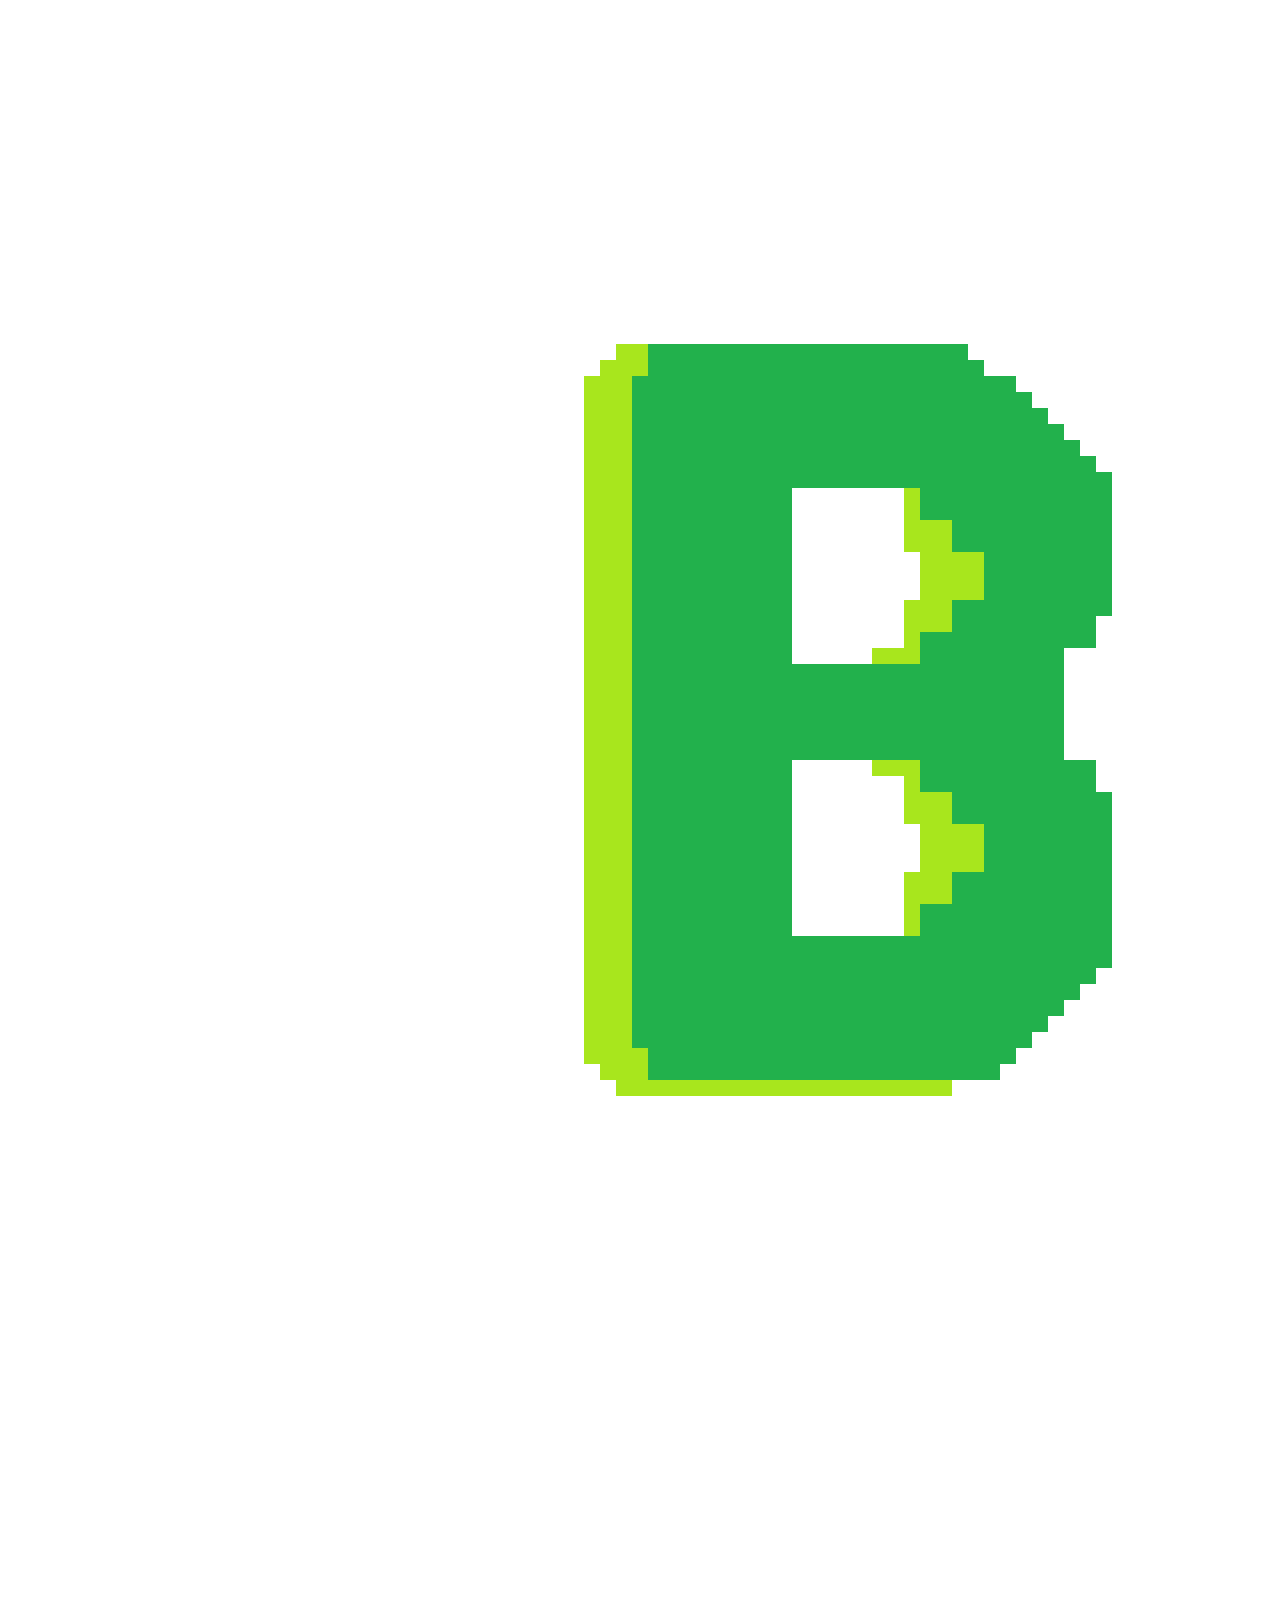
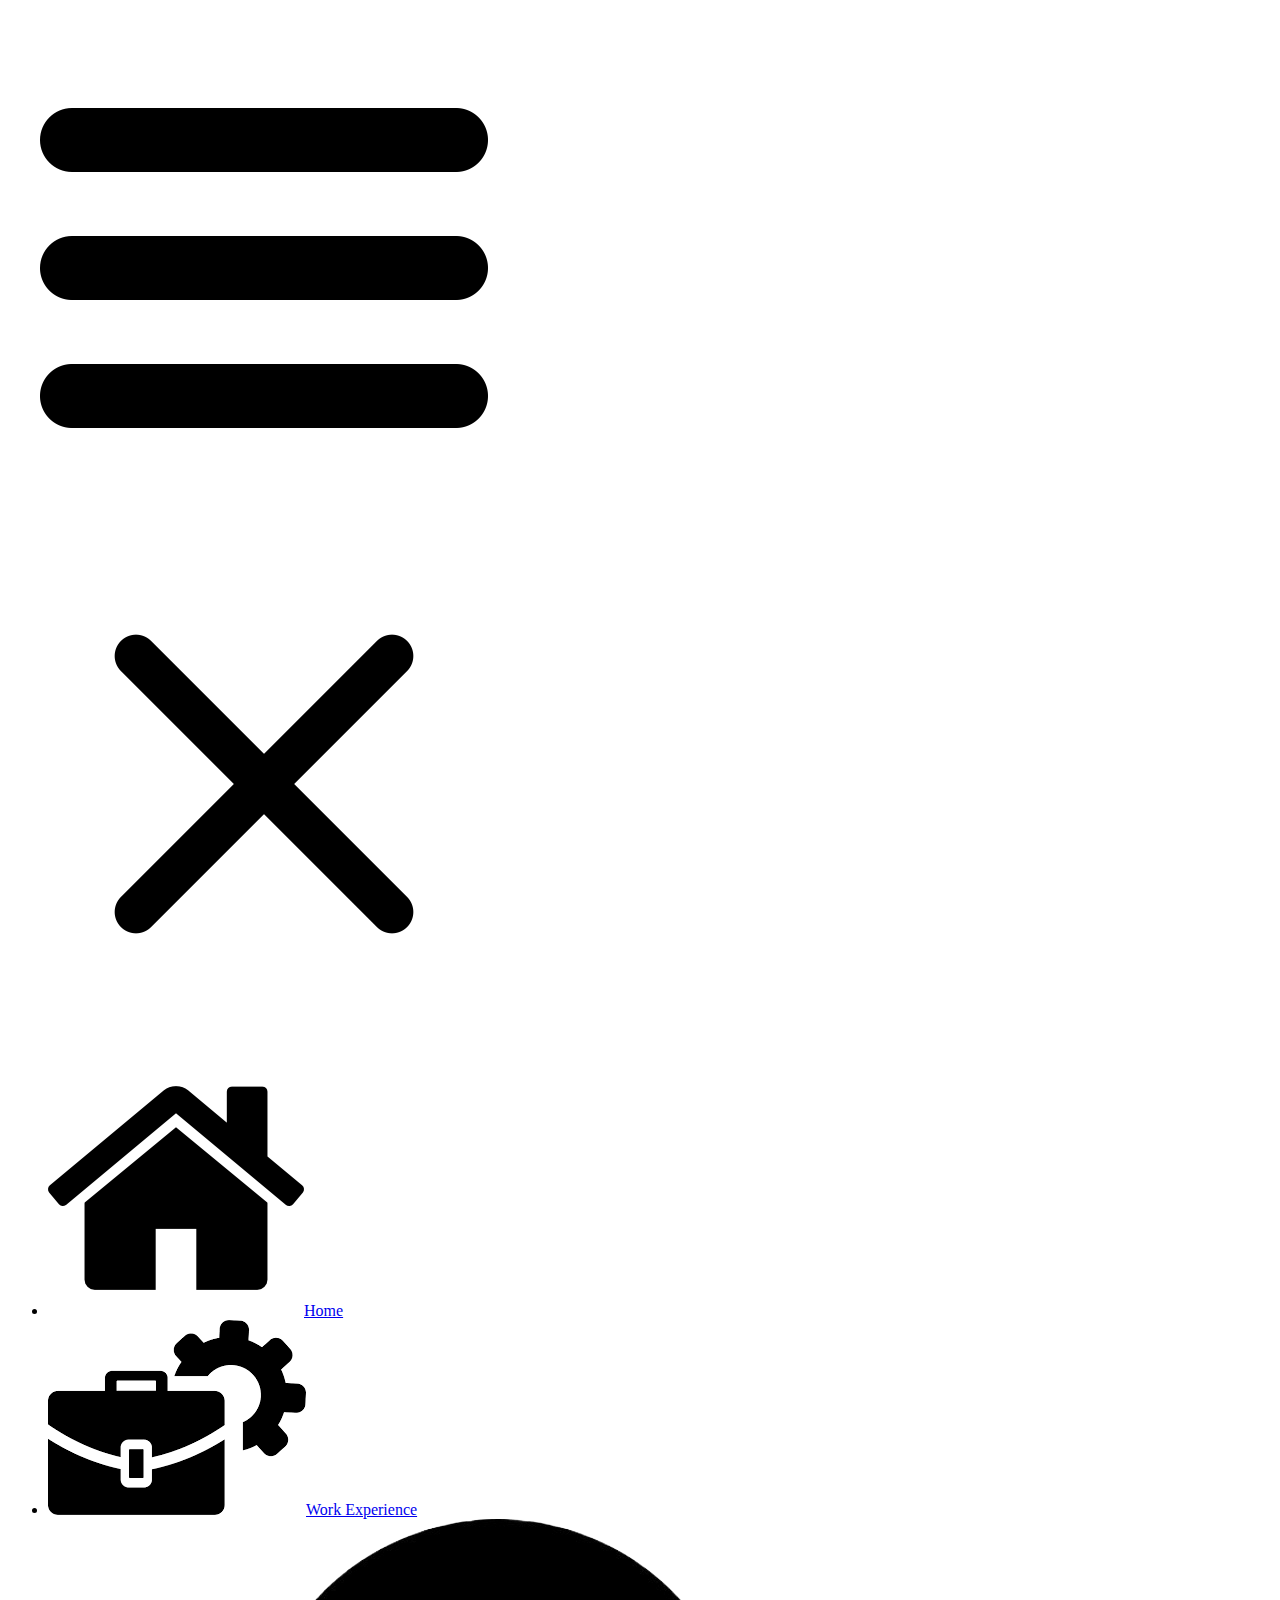
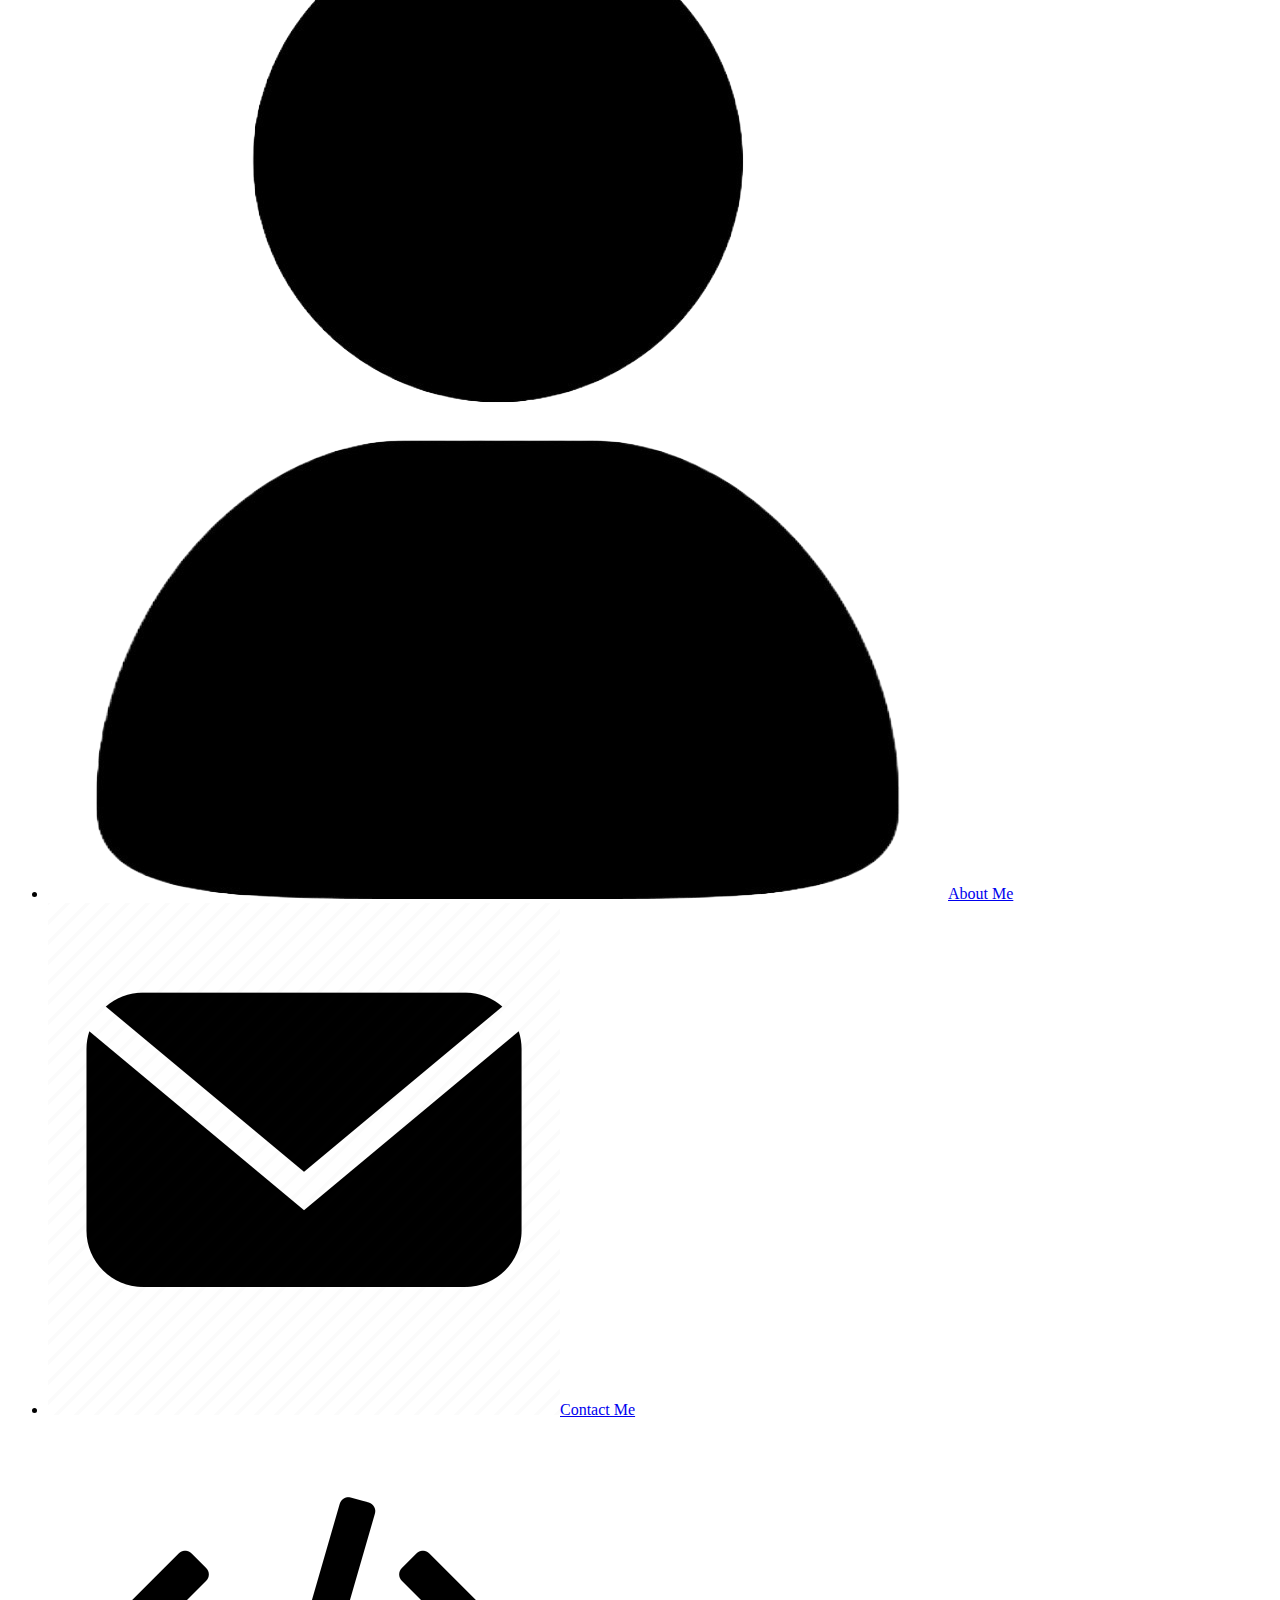
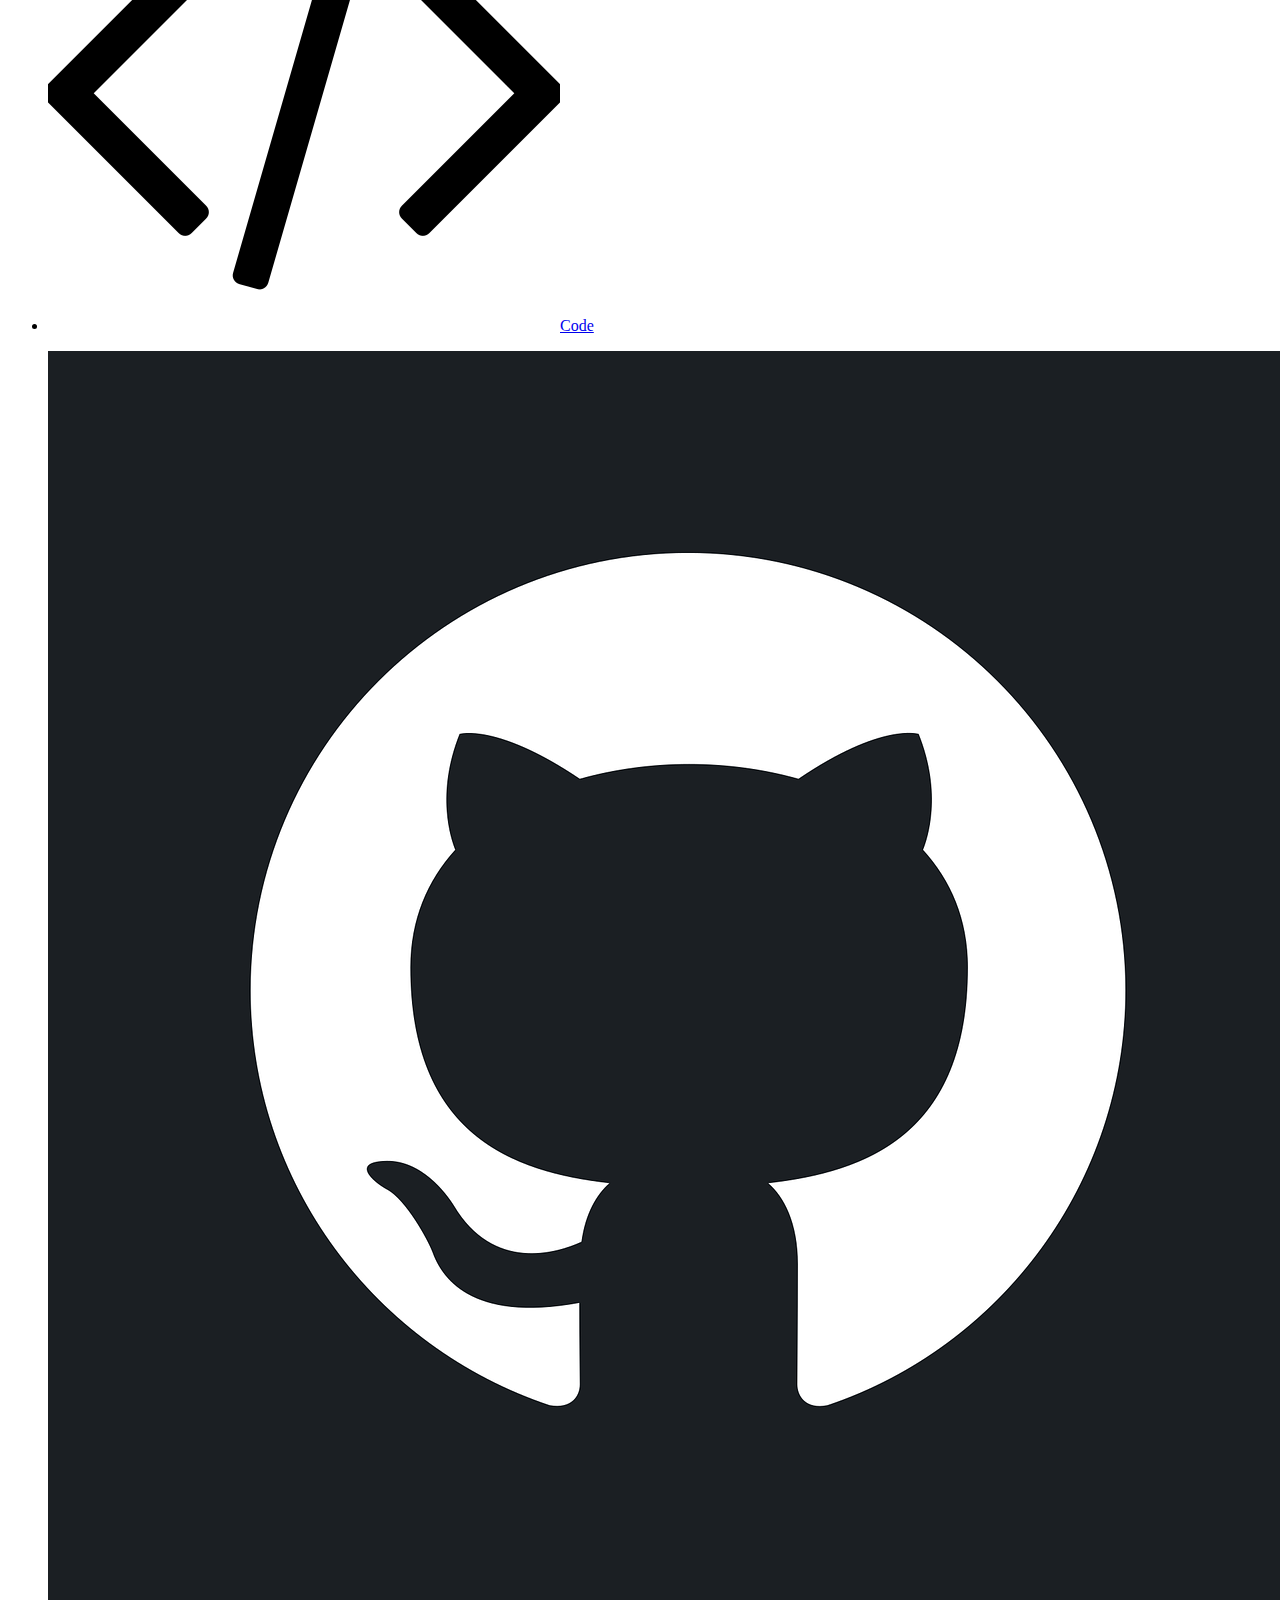
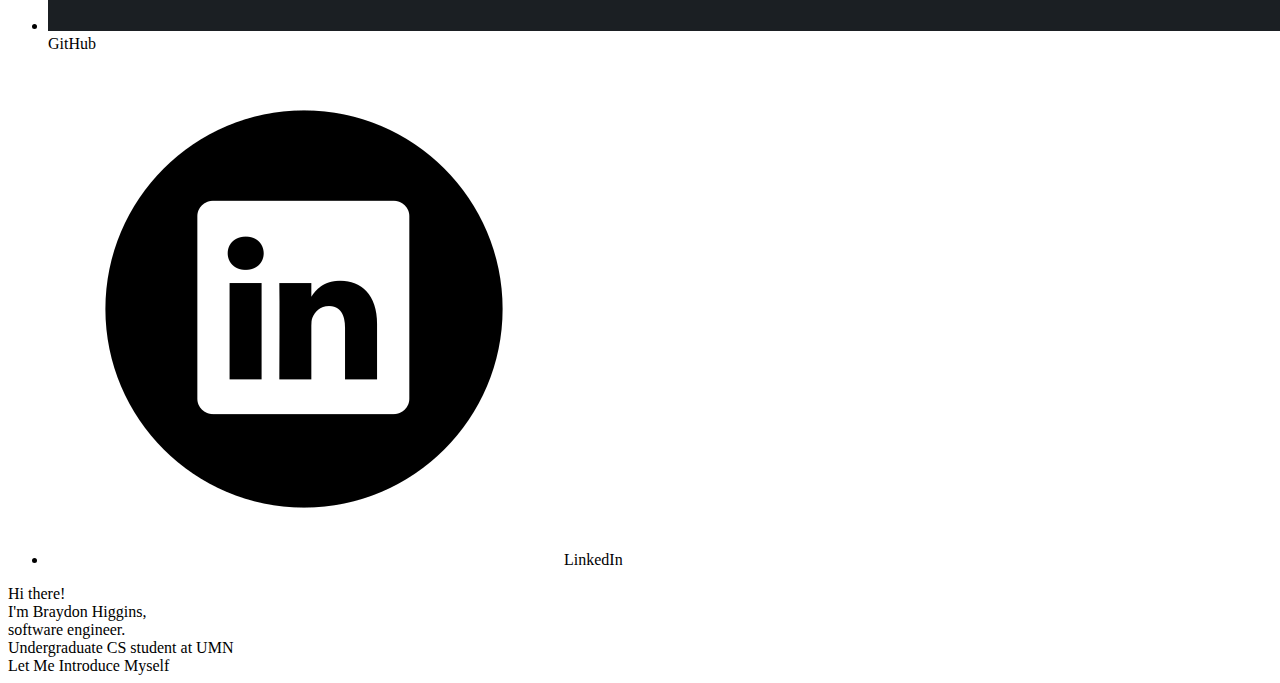
==== index.html @ b5edaf5c "moved index to root directory" ====
<!DOCTYPE html>
<html lang="en">
<head>
    <meta charset="UTF-8">
    <meta name="viewport" content="width=device-width, initial-scale=1.0">
    <title>Braydon Higgins</title>
    <link rel="icon" href="../Assets/favicon.ico" type="image/x-icon">
</head>
<body>
    <div class="TopNav">
        <div class="container">
            <img src="..\Assets\logo.png" alt="logo">
            <img id="mobile-menu" class="mobile-menu" src="../Assets/menu-icon.png" alt="Open Navigation">
            
            <nav>
                <img id="mobile-exit" class="mobile-menu-exit" src="../Assets/exit-icon.png" alt="close navigation">

                <ul class="primary-nav">
                    <li><a href="#"><img src="../Assets/home-icon.png" alt="home icon"><span>Home</span></a>
                    </li>
                    <li><a href="experience.html"><img src="../Assets/experience-icon.png" alt="work experience icon"><span>Work Experience</span></a>
                    </li>
                    <li><a href="about.html"> <img src="..\Assets\about-me-icon.png" alt="about me icon"><span>About Me</span></a>
                    </li>
                    <li><a href="contact.html"> <img src="../Assets/contact-me-icon.png" alt="contact me icon"><span>Contact Me</span></a>
                    </li>
                    <li><a href="https://github.com/Brady-Higgins/Brady-Higgins.github.io"><img src="../Assets/code-icon.png" alt="source code icon"><span>Code</span></a></li>
                </ul>

                <ul class="social-nav">
                    <li><a id="github-logo" class="github-logo" href="https://github.com/Brady-Higgins" title="GitHub"><img src="../Assets/github-logo.png" alt="GitHub Logo"></a>
                    <span class="github-text">GitHub</span>
                    </li>
                    <li><a id="linkedin-icon" class="linkedin-logo" href="https://www.linkedin.com/in/braydon-higgins-075858278/" title="LinkedIn">
                        <img src="../Assets/linkedin-icon.png" alt="Linked In Icon"></a>
                    <span class="linkedin-text">LinkedIn</span>
                    </li>
                </ul>
            </nav>
        </div>
    </div>

    <section class="hero">
        <div class="container">
            <div class="left-column">
                <div class="text-line">Hi there!</div>
                <div class="text-line">I'm Braydon Higgins,</div>
                <div class="text-line">software engineer.</div>
                <div class="text-line">Undergraduate CS student at UMN</div>
                
            </div>
        </div>
    </section>
    <section class="Intro">
        <div class="container">
            <div class="text-line">Let Me Introduce Myself</div>
            <div class="text-line"></div>
            <div class="text-line"></div>
            <div class="text-line"></div>
        </div>
    </section>
</body>
</html>
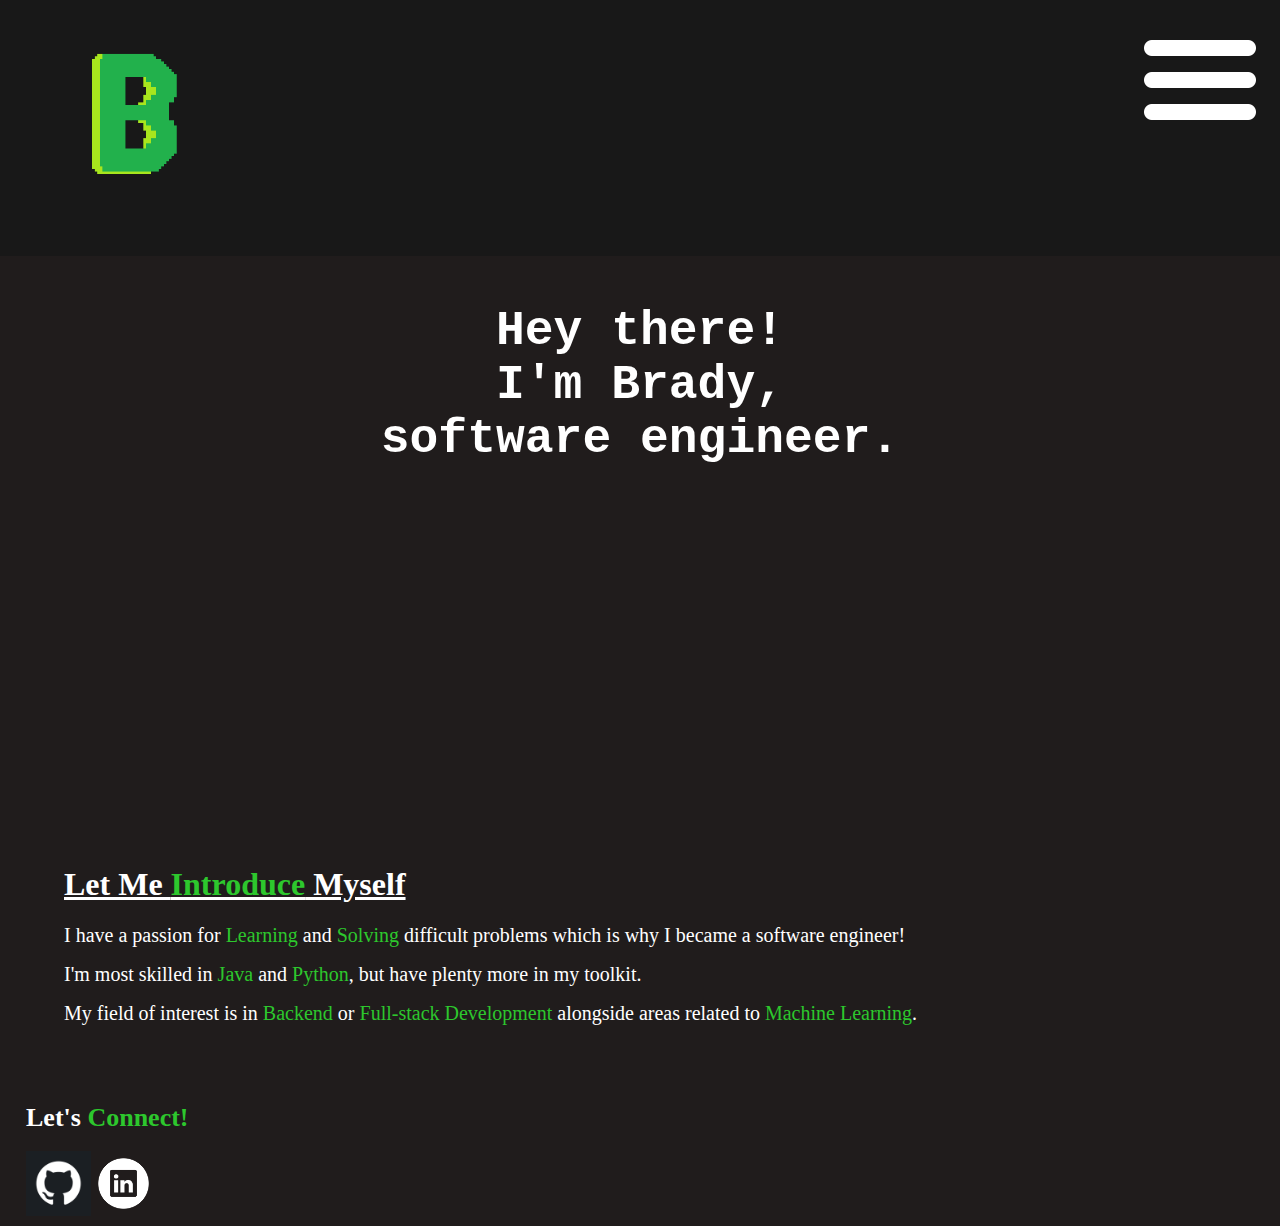
==== commit f5b12ef0: "project structure change, index to outside" ====
--- a/index.html
+++ b/index.html
@@ -5,59 +5,96 @@
     <meta name="viewport" content="width=device-width, initial-scale=1.0">
     <title>Braydon Higgins</title>
     <link rel="icon" href="../Assets/favicon.ico" type="image/x-icon">
+    <link rel="stylesheet" href="../CSS/main.css">
 </head>
 <body>
     <div class="TopNav">
         <div class="container">
-            <img src="..\Assets\logo.png" alt="logo">
+            <img src="..\Assets\logo.png" alt="logo" class="logo">
             <img id="mobile-menu" class="mobile-menu" src="../Assets/menu-icon.png" alt="Open Navigation">
             
             <nav>
                 <img id="mobile-exit" class="mobile-menu-exit" src="../Assets/exit-icon.png" alt="close navigation">
-
+    
                 <ul class="primary-nav">
                     <li><a href="#"><img src="../Assets/home-icon.png" alt="home icon"><span>Home</span></a>
                     </li>
-                    <li><a href="experience.html"><img src="../Assets/experience-icon.png" alt="work experience icon"><span>Work Experience</span></a>
+                    <li><a href="../HTML/experience.html"><img src="../Assets/experience-icon.png" alt="work experience icon"><span>Work Experience</span></a>
                     </li>
-                    <li><a href="about.html"> <img src="..\Assets\about-me-icon.png" alt="about me icon"><span>About Me</span></a>
+                    <li><a href="../HTML/about.html"> <img src="..\Assets\about-me-icon.png" alt="about me icon"><span>About Me</span></a>
                     </li>
-                    <li><a href="contact.html"> <img src="../Assets/contact-me-icon.png" alt="contact me icon"><span>Contact Me</span></a>
+                    <li><a href="../HTML/contact.html"> <img src="../Assets/contact-me-icon.png" alt="contact me icon"><span>Contact Me</span></a>
                     </li>
                     <li><a href="https://github.com/Brady-Higgins/Brady-Higgins.github.io"><img src="../Assets/code-icon.png" alt="source code icon"><span>Code</span></a></li>
                 </ul>
-
-                <ul class="social-nav">
-                    <li><a id="github-logo" class="github-logo" href="https://github.com/Brady-Higgins" title="GitHub"><img src="../Assets/github-logo.png" alt="GitHub Logo"></a>
-                    <span class="github-text">GitHub</span>
-                    </li>
-                    <li><a id="linkedin-icon" class="linkedin-logo" href="https://www.linkedin.com/in/braydon-higgins-075858278/" title="LinkedIn">
-                        <img src="../Assets/linkedin-icon.png" alt="Linked In Icon"></a>
-                    <span class="linkedin-text">LinkedIn</span>
-                    </li>
-                </ul>
+    
+                
             </nav>
         </div>
     </div>
 
     <section class="hero">
         <div class="container">
-            <div class="left-column">
-                <div class="text-line">Hi there!</div>
-                <div class="text-line">I'm Braydon Higgins,</div>
-                <div class="text-line">software engineer.</div>
-                <div class="text-line">Undergraduate CS student at UMN</div>
-                
+            <div class="left-column" style="--n:53">
+            <div class="body-text">
+                <span class="type">Hey there!<br>I'm Brady,<br>software engineer.</span>
+            </div>
+            <div class="show-after">
+                <a href="contact.html"><h2 class="contact-me">Contact Me</h2></a>
+                <h2 class="school">Undergraduate CS Student at UMN</h2>
+            </div>
             </div>
         </div>
     </section>
     <section class="Intro">
         <div class="container">
-            <div class="text-line">Let Me Introduce Myself</div>
-            <div class="text-line"></div>
-            <div class="text-line"></div>
-            <div class="text-line"></div>
+            <h1>Let Me <span>Introduce</span> Myself</h1>
+            <div class="text-line">I have a passion for <span>Learning</span> and <span>Solving</span> difficult problems which is why I became a software engineer!</div>
+            <div class="text-line">I'm most skilled in <span>Java </span>and<span> Python</span>, but have plenty more in my toolkit.</div>
+            <div class="text-line">My field of interest is in <span>Backend</span> or <span>Full-stack Development</span> alongside areas related to <span>Machine Learning</span>.</div>
         </div>
     </section>
+    <section class="Connect">
+        <div class="container">
+            <h1>Let's <span>Connect!</span></h1>
+            <ul>
+                <li>
+                    <a href="https://github.com/Brady-Higgins">
+                    <img  class="github-icon" src="../Assets/github-logo.png" alt="github logo"></a>
+                </li>
+                <li>
+                    <a href="https://www.linkedin.com/in/braydon-higgins-075858278/">
+                    <img class="linkedin-icon" src="../Assets/linkedin-icon.png" alt=""></a>
+                </li>
+            </ul>
+        </div>
+    </section>
+
+    <script>
+
+        const delay = 9500;
+        
+        //add visble after time delay
+        function showAfter() {
+            setTimeout(() => {
+                document.querySelector('.show-after').classList.add('visible');
+            }, delay);
+        }
+        //call once page loads
+        document.addEventListener('DOMContentLoaded', showAfter);
+
+        //mobile menu navigation
+        const mobileBtn = document.getElementById('mobile-menu')
+            nav = document.querySelector('nav');
+            mobileBtnExit = document.getElementById('mobile-exit')
+
+        mobileBtn.addEventListener('click', ()=>{
+            nav.classList.add('menu-btn')
+        })
+
+        mobileBtnExit.addEventListener('click', ()=>{
+            nav.classList.remove('menu-btn')
+        })
+    </script>
 </body>
 </html>
--- a/CSS/main.css
+++ b/CSS/main.css
@@ -0,0 +1,204 @@
+:root {
+  --primary-color: rgb(45, 199, 45);
+}
+
+body {
+  background: #201c1c;
+  margin: 0;
+  font-family: "Roboto";
+}
+
+.hero {
+  padding: 0;
+  margin: 0;
+}
+.hero .left-column {
+  margin-top: 1em;
+  width: 100%;
+  text-align: center;
+  font-family: monospace;
+  font-weight: 700;
+  font-size: 48px;
+  padding: 0;
+  background: #201c1c;
+  color: #ffffff;
+}
+.hero .type {
+  color: rgba(0, 0, 0, 0);
+  background: linear-gradient(-90deg, #ffffff 5px, rgba(0, 0, 0, 0) 0) 10px 0, linear-gradient(#ffffff 0 0) 0 0;
+  background-size: calc(var(--n) * 1ch) 200%;
+  -webkit-background-clip: padding-box, text;
+  background-clip: padding-box, text;
+  background-repeat: no-repeat;
+  animation: b 0.7s infinite steps(1), t calc(var(--n) * 0.24s) steps(var(--n)) forwards;
+}
+@keyframes t {
+  from {
+    background-size: 0 200%;
+  }
+}
+@keyframes b {
+  50% {
+    background-position: 0 -100%, 0 0;
+  }
+}
+.hero .show-after {
+  display: none;
+  margin: 0 auto;
+  position: absolute;
+  left: 50%;
+  transform: translateX(-50%);
+}
+.hero .show-after.visible {
+  display: block;
+}
+.hero .contact-me {
+  width: 100%;
+  font-family: monospace;
+  font-weight: 700;
+  font-size: 30px;
+  color: rgb(255, 255, 255);
+  border: 5px solid var(--primary-color);
+  background: var(--primary-color);
+  text-decoration: none;
+  display: inline-block;
+}
+.hero .school {
+  font-family: monospace;
+  font-weight: 700;
+  font-size: 30px;
+  color: rgb(106, 104, 104);
+}
+.hero h2 {
+  font-family: monospace;
+  font-weight: 700;
+  font-size: 30px;
+  color: rgb(106, 104, 104);
+}
+
+.Intro {
+  position: initial;
+  color: white;
+  padding-left: 5%;
+  margin: 25em 0 0 0;
+}
+.Intro h1 {
+  text-decoration: underline;
+}
+.Intro h1 span {
+  color: var(--primary-color);
+}
+.Intro .text-line {
+  font-size: 20px;
+  margin-top: 0.8em;
+  color: white;
+}
+.Intro .text-line span {
+  font: bold;
+  color: var(--primary-color);
+}
+
+.Connect {
+  font-size: small;
+  margin: 6em 0 0 2em;
+}
+.Connect h1 {
+  color: white;
+}
+.Connect h1 span {
+  color: var(--primary-color);
+}
+.Connect ul {
+  display: flex;
+  margin-left: 0;
+}
+.Connect .github-icon {
+  width: 5em;
+}
+.Connect .linkedin-icon {
+  width: 5em;
+  filter: invert(100%);
+}
+
+body {
+  background: #201c1c;
+  margin: 0;
+  font-family: "Roboto";
+}
+
+.hero .show-after.visible-about-me {
+  display: block;
+  font-size: 80px;
+  color: white;
+}
+
+.TopNav {
+  background-color: rgb(24, 24, 24);
+}
+.TopNav .logo {
+  width: 20%;
+}
+.TopNav nav {
+  display: none;
+}
+.TopNav .container {
+  display: flex;
+  place-content: space-between;
+}
+.TopNav .mobile-menu {
+  filter: invert(100%);
+  padding: 1em 1em 0 0;
+  width: 10%;
+  height: 10%;
+  cursor: pointer;
+}
+
+ul {
+  list-style-type: none;
+  padding: 0;
+  margin: 0;
+}
+
+nav.menu-btn {
+  display: block;
+}
+
+nav {
+  position: fixed;
+  z-index: 999;
+  width: 66%;
+  right: 0;
+  top: 0;
+  background: black;
+  height: 100vh;
+  padding: 1em;
+  display: flex;
+  flex-direction: column;
+  justify-content: space-between;
+}
+nav .mobile-menu-exit {
+  filter: invert(100%);
+  height: 7%;
+  float: right;
+}
+nav ul.primary-nav {
+  margin-top: 5em;
+}
+nav li img {
+  display: none;
+}
+nav li span {
+  margin-top: 0;
+  display: block;
+}
+nav li a {
+  color: white;
+  text-decoration: none;
+  display: block;
+  padding: 0.5em;
+  font-size: 1.5em;
+  text-align: right;
+}
+nav li a:hover {
+  font-weight: bold;
+}/*# sourceMappingURL=main.css.map */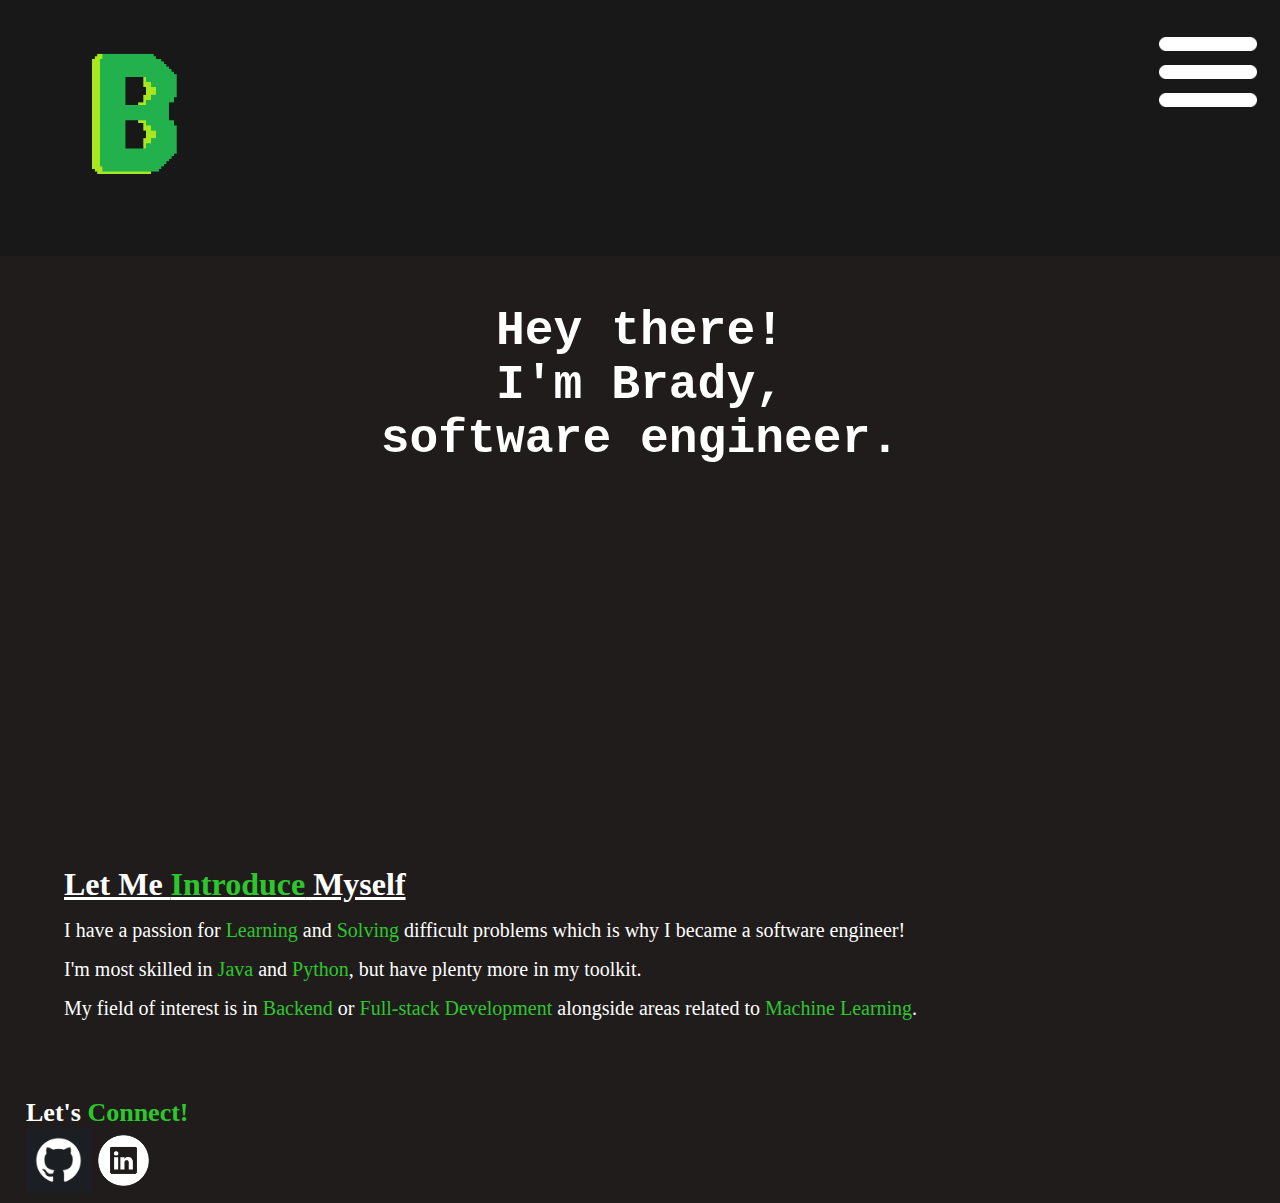
==== commit 1e005140: "updated project structure-partials & main update" ====
--- a/index.html
+++ b/index.html
@@ -6,6 +6,7 @@
     <title>Braydon Higgins</title>
     <link rel="icon" href="../Assets/favicon.ico" type="image/x-icon">
     <link rel="stylesheet" href="../CSS/main.css">
+    <link rel="stylesheet" href="../CSS/home.css">
 </head>
 <body>
     <div class="TopNav">
@@ -25,7 +26,7 @@
                     </li>
                     <li><a href="../HTML/contact.html"> <img src="../Assets/contact-me-icon.png" alt="contact me icon"><span>Contact Me</span></a>
                     </li>
-                    <li><a href="https://github.com/Brady-Higgins/Brady-Higgins.github.io"><img src="../Assets/code-icon.png" alt="source code icon"><span>Code</span></a></li>
+                    <li><a href="https://github.com/Brady-Higgins/Brady-Higgins.github.io"><img src="../Assets/code-icon.png" alt="source code icon"><span>Website Code</span></a></li>
                 </ul>
     
                 
@@ -40,7 +41,7 @@
                 <span class="type">Hey there!<br>I'm Brady,<br>software engineer.</span>
             </div>
             <div class="show-after">
-                <a href="contact.html"><h2 class="contact-me">Contact Me</h2></a>
+                <a href="../HTML/contact.html"><h2 class="contact-me">Contact Me</h2></a>
                 <h2 class="school">Undergraduate CS Student at UMN</h2>
             </div>
             </div>
--- a/CSS/main.css
+++ b/CSS/main.css
@@ -1,135 +1,7 @@
-:root {
-  --primary-color: rgb(45, 199, 45);
-}
-
-body {
-  background: #201c1c;
-  margin: 0;
-  font-family: "Roboto";
-}
-
-.hero {
-  padding: 0;
-  margin: 0;
-}
-.hero .left-column {
-  margin-top: 1em;
-  width: 100%;
-  text-align: center;
-  font-family: monospace;
-  font-weight: 700;
-  font-size: 48px;
-  padding: 0;
-  background: #201c1c;
-  color: #ffffff;
-}
-.hero .type {
-  color: rgba(0, 0, 0, 0);
-  background: linear-gradient(-90deg, #ffffff 5px, rgba(0, 0, 0, 0) 0) 10px 0, linear-gradient(#ffffff 0 0) 0 0;
-  background-size: calc(var(--n) * 1ch) 200%;
-  -webkit-background-clip: padding-box, text;
-  background-clip: padding-box, text;
-  background-repeat: no-repeat;
-  animation: b 0.7s infinite steps(1), t calc(var(--n) * 0.24s) steps(var(--n)) forwards;
-}
-@keyframes t {
-  from {
-    background-size: 0 200%;
-  }
-}
-@keyframes b {
-  50% {
-    background-position: 0 -100%, 0 0;
-  }
-}
-.hero .show-after {
-  display: none;
-  margin: 0 auto;
-  position: absolute;
-  left: 50%;
-  transform: translateX(-50%);
-}
-.hero .show-after.visible {
-  display: block;
-}
-.hero .contact-me {
-  width: 100%;
-  font-family: monospace;
-  font-weight: 700;
-  font-size: 30px;
-  color: rgb(255, 255, 255);
-  border: 5px solid var(--primary-color);
-  background: var(--primary-color);
-  text-decoration: none;
-  display: inline-block;
-}
-.hero .school {
-  font-family: monospace;
-  font-weight: 700;
-  font-size: 30px;
-  color: rgb(106, 104, 104);
-}
-.hero h2 {
-  font-family: monospace;
-  font-weight: 700;
-  font-size: 30px;
-  color: rgb(106, 104, 104);
-}
-
-.Intro {
-  position: initial;
-  color: white;
-  padding-left: 5%;
-  margin: 25em 0 0 0;
-}
-.Intro h1 {
-  text-decoration: underline;
-}
-.Intro h1 span {
-  color: var(--primary-color);
-}
-.Intro .text-line {
-  font-size: 20px;
-  margin-top: 0.8em;
-  color: white;
-}
-.Intro .text-line span {
-  font: bold;
-  color: var(--primary-color);
-}
-
-.Connect {
-  font-size: small;
-  margin: 6em 0 0 2em;
-}
-.Connect h1 {
-  color: white;
-}
-.Connect h1 span {
-  color: var(--primary-color);
-}
-.Connect ul {
-  display: flex;
-  margin-left: 0;
-}
-.Connect .github-icon {
-  width: 5em;
-}
-.Connect .linkedin-icon {
-  width: 5em;
-  filter: invert(100%);
-}
-
-body {
-  background: #201c1c;
-  margin: 0;
-  font-family: "Roboto";
-}
-
-.hero .show-after.visible-about-me {
-  display: block;
-  font-size: 80px;
-  color: white;
+* {
+  box-sizing: border-box;
+  margin: 0;
+  padding: 0;
 }
 
 .TopNav {
@@ -201,4 +73,279 @@
 }
 nav li a:hover {
   font-weight: bold;
+}
+
+.hero {
+  padding: 0;
+  margin: 0;
+}
+.hero .left-column {
+  margin-top: 1em;
+  width: 100%;
+  text-align: center;
+  font-family: monospace;
+  font-weight: 700;
+  font-size: 48px;
+  padding: 0;
+  background: #201c1c;
+  color: #ffffff;
+}
+.hero .type {
+  color: rgba(0, 0, 0, 0);
+  background: linear-gradient(-90deg, #ffffff 5px, rgba(0, 0, 0, 0) 0) 10px 0, linear-gradient(#ffffff 0 0) 0 0;
+  background-size: calc(var(--n) * 1ch) 200%;
+  -webkit-background-clip: padding-box, text;
+  background-clip: padding-box, text;
+  background-repeat: no-repeat;
+  animation: b 0.7s infinite steps(1), t calc(var(--n) * 0.24s) steps(var(--n)) forwards;
+}
+@keyframes t {
+  from {
+    background-size: 0 200%;
+  }
+}
+@keyframes b {
+  50% {
+    background-position: 0 -100%, 0 0;
+  }
+}
+.hero .show-after {
+  display: none;
+  margin: 0 auto;
+  position: absolute;
+  left: 50%;
+  transform: translateX(-50%);
+}
+.hero .show-after.visible {
+  margin-top: 1em;
+  display: block;
+  font-size: 30px;
+  color: white;
+  padding: 1em;
+  width: 80%;
+  overflow-x: hidden;
+  justify-content: center;
+  align-items: center;
+  opacity: 0;
+  animation: fadeIn 1.5s ease-in-out forwards;
+}
+@keyframes fadeIn {
+  from {
+    opacity: 0;
+  }
+  to {
+    opacity: 1;
+  }
+}
+
+.hero .show-after .text-line {
+  padding-top: 2em;
+  width: 100%;
+  text-align: center;
+}
+.hero .chat-cta h2 {
+  margin-top: 2em;
+  color: white;
+  text-align: center;
+  font-size: x-large;
+}
+.hero .chat-cta h2 span {
+  color: rgb(45, 199, 45);
+}
+.hero .chat-cta img {
+  display: block;
+  margin: 0 auto;
+  filter: invert(100%);
+  width: 15%;
+  margin-top: 1em;
+}
+
+.hero .projects {
+  text-align: center;
+  color: white;
+  margin-top: 6em;
+}
+.hero .projects .project1 span {
+  text-decoration: none;
+  color: white;
+  font-size: x-large;
+  font-weight: bold;
+  -webkit-text-decoration: underline rgb(45, 199, 45);
+          text-decoration: underline rgb(45, 199, 45);
+}
+.hero .projects .project1 img {
+  width: 100%;
+}
+.hero .projects .project2 {
+  margin-top: 10em;
+}
+.hero .projects .project2 span {
+  text-decoration: none;
+  color: white;
+  font-size: x-large;
+  font-weight: bold;
+  -webkit-text-decoration: underline rgb(45, 199, 45);
+          text-decoration: underline rgb(45, 199, 45);
+}
+.hero .projects .project2 img {
+  width: 100%;
+}
+.hero .projects .other-projects {
+  margin-top: 10em;
+}
+.hero .projects .other-projects h2 {
+  font-size: large;
+}
+.hero .projects .other-projects ul {
+  align-items: center;
+  justify-content: center;
+  display: flex;
+}
+.hero .projects .other-projects .github-icon {
+  width: 5em;
+}
+.hero .projects .other-projects .linkedin-icon {
+  margin-left: 1em;
+  width: 5em;
+  filter: invert(100%);
+}
+.hero .projects .other-projects .email {
+  margin-left: 1em;
+  width: 5em;
+  filter: invert(100%);
+}
+.hero .projects .other-projects span {
+  color: rgb(45, 199, 45);
+}
+
+* {
+  box-sizing: border-box;
+  margin: 0;
+  padding: 0;
+}
+
+.contact-me {
+  width: 100%;
+  font-family: monospace;
+  font-weight: 700;
+  font-size: 30px;
+  color: rgb(255, 255, 255);
+  border: 5px solid rgb(45, 199, 45);
+  background: rgb(45, 199, 45);
+  text-decoration: none;
+  display: inline-block;
+}
+
+.school {
+  margin-top: 1.5em;
+  box-sizing: content-box;
+  font-family: monospace;
+  font-weight: 700;
+  font-size: 30px;
+  color: rgb(106, 104, 104);
+}
+
+h2 {
+  font-family: monospace;
+  font-weight: 700;
+  font-size: 30px;
+  color: rgb(106, 104, 104);
+}
+
+.Intro {
+  position: initial;
+  color: white;
+  padding-left: 5%;
+  margin: 25em 0 0 0;
+}
+.Intro h1 {
+  text-decoration: underline;
+}
+.Intro h1 span {
+  color: rgb(45, 199, 45);
+}
+.Intro .text-line {
+  font-size: 20px;
+  margin-top: 0.8em;
+  color: white;
+}
+.Intro .text-line span {
+  font: bold;
+  color: rgb(45, 199, 45);
+}
+
+.Connect {
+  font-size: small;
+  margin: 6em 0 0 2em;
+}
+.Connect h1 {
+  color: white;
+}
+.Connect h1 span {
+  color: rgb(45, 199, 45);
+}
+.Connect ul {
+  display: flex;
+  margin-left: 0;
+}
+.Connect .github-icon {
+  width: 5em;
+}
+.Connect .linkedin-icon {
+  width: 5em;
+  filter: invert(100%);
+}
+
+.hero .form {
+  padding: 2em;
+  margin-top: 1em;
+  display: block;
+  gap: 1em;
+  align-items: center;
+  font-size: 30px;
+}
+.hero .form span {
+  color: rgb(45, 199, 45);
+}
+.hero .form input, .hero .form textarea {
+  width: 100%;
+}
+.hero .form textarea {
+  height: 15vh;
+}
+.hero .form button {
+  width: 20%;
+}
+.hero .further-cta h2 {
+  font-size: large;
+}
+.hero .further-cta h2 span {
+  color: rgb(45, 199, 45);
+}
+.hero .further-cta .icons {
+  align-items: center;
+  justify-content: center;
+  display: flex;
+}
+.hero .further-cta .icons ul {
+  list-style-type: none;
+  margin: 0;
+  padding: 0;
+}
+.hero .further-cta .icons li {
+  list-style-type: none;
+}
+.hero .further-cta .icons .github-icon {
+  width: 3em;
+}
+.hero .further-cta .icons .linkedin-icon {
+  margin-left: 1em;
+  filter: invert(100%);
+  width: 3em;
+}
+
+body {
+  background: #201c1c;
+  margin: 0;
+  font-family: "Roboto";
 }/*# sourceMappingURL=main.css.map */--- a/CSS/home.css
+++ b/CSS/home.css
@@ -0,0 +1,77 @@
+* {
+  box-sizing: border-box;
+  margin: 0;
+  padding: 0;
+}
+
+.contact-me {
+  width: 100%;
+  font-family: monospace;
+  font-weight: 700;
+  font-size: 30px;
+  color: rgb(255, 255, 255);
+  border: 5px solid rgb(45, 199, 45);
+  background: rgb(45, 199, 45);
+  text-decoration: none;
+  display: inline-block;
+}
+
+.school {
+  margin-top: 1.5em;
+  box-sizing: content-box;
+  font-family: monospace;
+  font-weight: 700;
+  font-size: 30px;
+  color: rgb(106, 104, 104);
+}
+
+h2 {
+  font-family: monospace;
+  font-weight: 700;
+  font-size: 30px;
+  color: rgb(106, 104, 104);
+}
+
+.Intro {
+  position: initial;
+  color: white;
+  padding-left: 5%;
+  margin: 25em 0 0 0;
+}
+.Intro h1 {
+  text-decoration: underline;
+}
+.Intro h1 span {
+  color: rgb(45, 199, 45);
+}
+.Intro .text-line {
+  font-size: 20px;
+  margin-top: 0.8em;
+  color: white;
+}
+.Intro .text-line span {
+  font: bold;
+  color: rgb(45, 199, 45);
+}
+
+.Connect {
+  font-size: small;
+  margin: 6em 0 0 2em;
+}
+.Connect h1 {
+  color: white;
+}
+.Connect h1 span {
+  color: rgb(45, 199, 45);
+}
+.Connect ul {
+  display: flex;
+  margin-left: 0;
+}
+.Connect .github-icon {
+  width: 5em;
+}
+.Connect .linkedin-icon {
+  width: 5em;
+  filter: invert(100%);
+}/*# sourceMappingURL=home.css.map */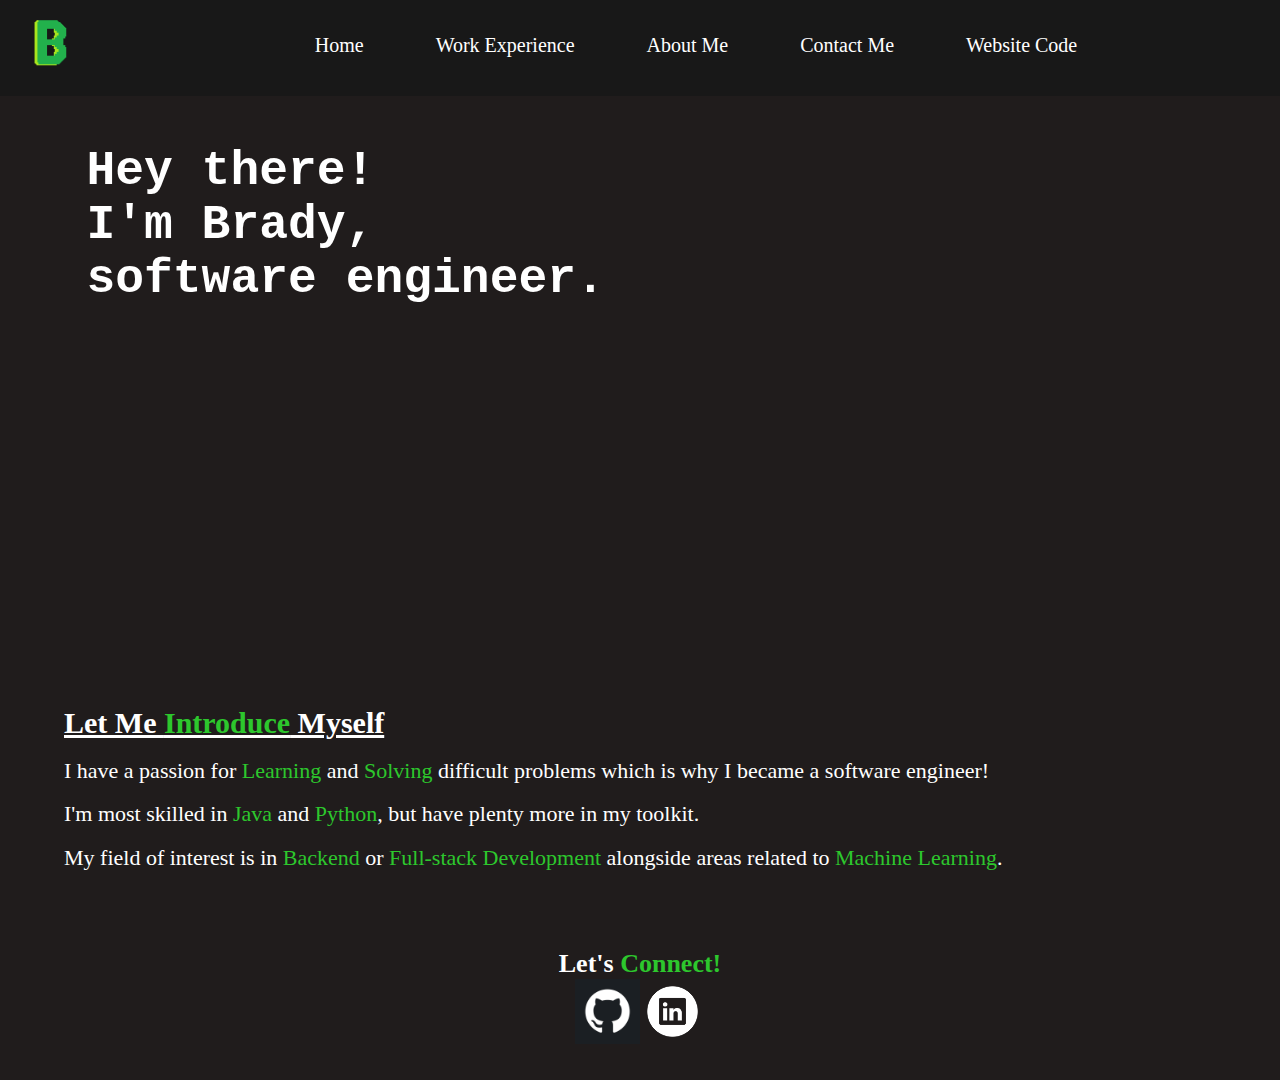
==== commit a4e0458d: "home for comp done" ====
--- a/index.html
+++ b/index.html
@@ -6,7 +6,6 @@
     <title>Braydon Higgins</title>
     <link rel="icon" href="../Assets/favicon.ico" type="image/x-icon">
     <link rel="stylesheet" href="../CSS/main.css">
-    <link rel="stylesheet" href="../CSS/home.css">
 </head>
 <body>
     <div class="TopNav">
@@ -18,15 +17,15 @@
                 <img id="mobile-exit" class="mobile-menu-exit" src="../Assets/exit-icon.png" alt="close navigation">
     
                 <ul class="primary-nav">
-                    <li><a href="#"><img src="../Assets/home-icon.png" alt="home icon"><span>Home</span></a>
+                    <li><a href="#"><img class="home-icon" src="../Assets/home-icon.png" alt="home icon"><span>Home</span></a>
                     </li>
-                    <li><a href="../HTML/experience.html"><img src="../Assets/experience-icon.png" alt="work experience icon"><span>Work Experience</span></a>
+                    <li><a href="../HTML/experience.html"><img class="experience-icon" src="../Assets/experience-icon.png" alt="work experience icon"><span>Work Experience</span></a>
                     </li>
-                    <li><a href="../HTML/about.html"> <img src="..\Assets\about-me-icon.png" alt="about me icon"><span>About Me</span></a>
+                    <li><a href="../HTML/about.html"> <img class="about-icon" src="..\Assets\about-me-icon.png" alt="about me icon"><span>About Me</span></a>
                     </li>
-                    <li><a href="../HTML/contact.html"> <img src="../Assets/contact-me-icon.png" alt="contact me icon"><span>Contact Me</span></a>
+                    <li><a href="../HTML/contact.html"> <img class="contact-icon" src="../Assets/contact-me-icon.png" alt="contact me icon"><span>Contact Me</span></a>
                     </li>
-                    <li><a href="https://github.com/Brady-Higgins/Brady-Higgins.github.io"><img src="../Assets/code-icon.png" alt="source code icon"><span>Website Code</span></a></li>
+                    <li><a href="https://github.com/Brady-Higgins/Brady-Higgins.github.io"><img class="source-icon" src="../Assets/code-icon.png" alt="source code icon"><span>Website Code</span></a></li>
                 </ul>
     
                 
@@ -72,7 +71,6 @@
     </section>
 
     <script>
-
         const delay = 9500;
         
         //add visble after time delay
--- a/CSS/main.css
+++ b/CSS/main.css
@@ -4,6 +4,81 @@
   padding: 0;
 }
 
+.hero {
+  padding: 0;
+  margin: 0;
+}
+.hero .left-column {
+  margin-top: 1em;
+  width: 100%;
+  text-align: center;
+  font-family: monospace;
+  font-weight: 700;
+  font-size: 48px;
+  padding: 0;
+  background: #201c1c;
+  color: #ffffff;
+}
+.hero .type {
+  color: rgba(0, 0, 0, 0);
+  background: linear-gradient(-90deg, #ffffff 5px, rgba(0, 0, 0, 0) 0) 10px 0, linear-gradient(#ffffff 0 0) 0 0;
+  background-size: calc(var(--n) * 1ch) 200%;
+  -webkit-background-clip: padding-box, text;
+  background-clip: padding-box, text;
+  background-repeat: no-repeat;
+  animation: b 0.7s infinite steps(1), t calc(var(--n) * 0.24s) steps(var(--n)) forwards;
+}
+@keyframes t {
+  from {
+    background-size: 0 200%;
+  }
+}
+@keyframes b {
+  50% {
+    background-position: 0 -100%, 0 0;
+  }
+}
+.hero .show-after {
+  display: none;
+  margin: 0 auto;
+  position: absolute;
+  left: 50%;
+  transform: translateX(-50%);
+}
+.hero .show-after.visible {
+  margin-top: 1em;
+  display: block;
+  font-size: 30px;
+  color: white;
+  padding: 1em;
+  width: 80%;
+  overflow-x: hidden;
+  justify-content: center;
+  align-items: center;
+  opacity: 0;
+  animation: fadeIn 1.5s ease-in-out forwards;
+}
+@keyframes fadeIn {
+  from {
+    opacity: 0;
+  }
+  to {
+    opacity: 1;
+  }
+}
+
+@media only screen and (min-width: 768px) {
+  .hero .show-after.visible {
+    width: 12em;
+    margin-left: 2em;
+    text-align: center;
+    left: 0;
+    transform: none;
+  }
+  .hero .show-after.visible .school {
+    text-align: left;
+  }
+}
 .TopNav {
   background-color: rgb(24, 24, 24);
 }
@@ -75,149 +150,65 @@
   font-weight: bold;
 }
 
-.hero {
-  padding: 0;
-  margin: 0;
-}
-.hero .left-column {
-  margin-top: 1em;
-  width: 100%;
-  text-align: center;
-  font-family: monospace;
-  font-weight: 700;
-  font-size: 48px;
-  padding: 0;
-  background: #201c1c;
-  color: #ffffff;
-}
-.hero .type {
-  color: rgba(0, 0, 0, 0);
-  background: linear-gradient(-90deg, #ffffff 5px, rgba(0, 0, 0, 0) 0) 10px 0, linear-gradient(#ffffff 0 0) 0 0;
-  background-size: calc(var(--n) * 1ch) 200%;
-  -webkit-background-clip: padding-box, text;
-  background-clip: padding-box, text;
-  background-repeat: no-repeat;
-  animation: b 0.7s infinite steps(1), t calc(var(--n) * 0.24s) steps(var(--n)) forwards;
-}
-@keyframes t {
-  from {
-    background-size: 0 200%;
-  }
-}
-@keyframes b {
-  50% {
-    background-position: 0 -100%, 0 0;
-  }
-}
-.hero .show-after {
-  display: none;
-  margin: 0 auto;
-  position: absolute;
-  left: 50%;
-  transform: translateX(-50%);
-}
-.hero .show-after.visible {
-  margin-top: 1em;
-  display: block;
-  font-size: 30px;
-  color: white;
-  padding: 1em;
-  width: 80%;
-  overflow-x: hidden;
-  justify-content: center;
-  align-items: center;
-  opacity: 0;
-  animation: fadeIn 1.5s ease-in-out forwards;
-}
-@keyframes fadeIn {
-  from {
-    opacity: 0;
-  }
-  to {
-    opacity: 1;
-  }
-}
-
-.hero .show-after .text-line {
-  padding-top: 2em;
-  width: 100%;
-  text-align: center;
-}
-.hero .chat-cta h2 {
-  margin-top: 2em;
-  color: white;
-  text-align: center;
-  font-size: x-large;
-}
-.hero .chat-cta h2 span {
-  color: rgb(45, 199, 45);
-}
-.hero .chat-cta img {
-  display: block;
-  margin: 0 auto;
-  filter: invert(100%);
-  width: 15%;
-  margin-top: 1em;
-}
-
-.hero .projects {
-  text-align: center;
-  color: white;
-  margin-top: 6em;
-}
-.hero .projects .project1 span {
-  text-decoration: none;
-  color: white;
-  font-size: x-large;
-  font-weight: bold;
-  -webkit-text-decoration: underline rgb(45, 199, 45);
-          text-decoration: underline rgb(45, 199, 45);
-}
-.hero .projects .project1 img {
-  width: 100%;
-}
-.hero .projects .project2 {
-  margin-top: 10em;
-}
-.hero .projects .project2 span {
-  text-decoration: none;
-  color: white;
-  font-size: x-large;
-  font-weight: bold;
-  -webkit-text-decoration: underline rgb(45, 199, 45);
-          text-decoration: underline rgb(45, 199, 45);
-}
-.hero .projects .project2 img {
-  width: 100%;
-}
-.hero .projects .other-projects {
-  margin-top: 10em;
-}
-.hero .projects .other-projects h2 {
-  font-size: large;
-}
-.hero .projects .other-projects ul {
-  align-items: center;
-  justify-content: center;
-  display: flex;
-}
-.hero .projects .other-projects .github-icon {
-  width: 5em;
-}
-.hero .projects .other-projects .linkedin-icon {
-  margin-left: 1em;
-  width: 5em;
-  filter: invert(100%);
-}
-.hero .projects .other-projects .email {
-  margin-left: 1em;
-  width: 5em;
-  filter: invert(100%);
-}
-.hero .projects .other-projects span {
-  color: rgb(45, 199, 45);
-}
-
+@media only screen and (min-width: 768px) {
+  .TopNav .mobile-menu, .TopNav .mobile-menu-exit {
+    display: none;
+  }
+  .TopNav .logo {
+    width: 6em;
+  }
+  .TopNav .container {
+    width: 100%;
+  }
+  .TopNav nav {
+    margin-top: 2em;
+    margin-left: 0;
+    display: flex;
+    justify-content: space-between;
+    align-items: center;
+    background: none;
+    position: unset;
+    height: auto;
+    width: 100%;
+    padding: 0;
+  }
+  .TopNav nav img {
+    filter: invert(100%);
+  }
+  .TopNav nav .home-icon {
+    width: 2em;
+  }
+  .TopNav nav .experience-icon {
+    width: 2.5em;
+  }
+  .TopNav nav .about-icon {
+    width: 2em;
+  }
+  .TopNav nav .contact-icon {
+    width: 2.5em;
+  }
+  .TopNav nav .source-icon {
+    width: 2em;
+  }
+  .TopNav nav ul {
+    color: white;
+    display: flex;
+    flex-direction: row;
+  }
+  .TopNav nav ul.primary-nav {
+    margin: 0;
+  }
+  .TopNav nav ul.primary-nav li {
+    padding-left: 1em;
+  }
+  .TopNav nav ul.primary-nav li img {
+    float: left;
+  }
+  .TopNav nav a {
+    font-size: 20px;
+    padding: 0.1em 1.4em;
+  }
+}
 * {
   box-sizing: border-box;
   margin: 0;
@@ -296,6 +287,113 @@
   filter: invert(100%);
 }
 
+@media only screen and (min-width: 768px) {
+  .hero .left-column {
+    text-align: left;
+    margin-left: 1.8em;
+  }
+  .hero {
+    width: 50%;
+    display: flex;
+  }
+  .Intro h1 {
+    font-size: 30px;
+  }
+  .Intro .text-line {
+    font-size: 22px;
+  }
+  .Connect {
+    margin: 6em 0 2em 0;
+    text-align: center;
+  }
+  .Connect .container {
+    display: flex;
+    flex-direction: column;
+    align-items: center;
+    justify-content: center;
+    text-align: center;
+  }
+}
+.hero .show-after .text-line {
+  padding-top: 2em;
+  width: 100%;
+  text-align: center;
+}
+.hero .chat-cta h2 {
+  margin-top: 2em;
+  color: white;
+  text-align: center;
+  font-size: x-large;
+}
+.hero .chat-cta h2 span {
+  color: rgb(45, 199, 45);
+}
+.hero .chat-cta img {
+  display: block;
+  margin: 0 auto;
+  filter: invert(100%);
+  width: 15%;
+  margin-top: 1em;
+}
+
+.hero .projects {
+  text-align: center;
+  color: white;
+  margin-top: 6em;
+}
+.hero .projects .project1 span {
+  text-decoration: none;
+  color: white;
+  font-size: x-large;
+  font-weight: bold;
+  -webkit-text-decoration: underline rgb(45, 199, 45);
+          text-decoration: underline rgb(45, 199, 45);
+}
+.hero .projects .project1 img {
+  width: 100%;
+}
+.hero .projects .project2 {
+  margin-top: 10em;
+}
+.hero .projects .project2 span {
+  text-decoration: none;
+  color: white;
+  font-size: x-large;
+  font-weight: bold;
+  -webkit-text-decoration: underline rgb(45, 199, 45);
+          text-decoration: underline rgb(45, 199, 45);
+}
+.hero .projects .project2 img {
+  width: 100%;
+}
+.hero .projects .other-projects {
+  margin-top: 10em;
+}
+.hero .projects .other-projects h2 {
+  font-size: large;
+}
+.hero .projects .other-projects ul {
+  align-items: center;
+  justify-content: center;
+  display: flex;
+}
+.hero .projects .other-projects .github-icon {
+  width: 5em;
+}
+.hero .projects .other-projects .linkedin-icon {
+  margin-left: 1em;
+  width: 5em;
+  filter: invert(100%);
+}
+.hero .projects .other-projects .email {
+  margin-left: 1em;
+  width: 5em;
+  filter: invert(100%);
+}
+.hero .projects .other-projects span {
+  color: rgb(45, 199, 45);
+}
+
 .hero .form {
   padding: 2em;
   margin-top: 1em;
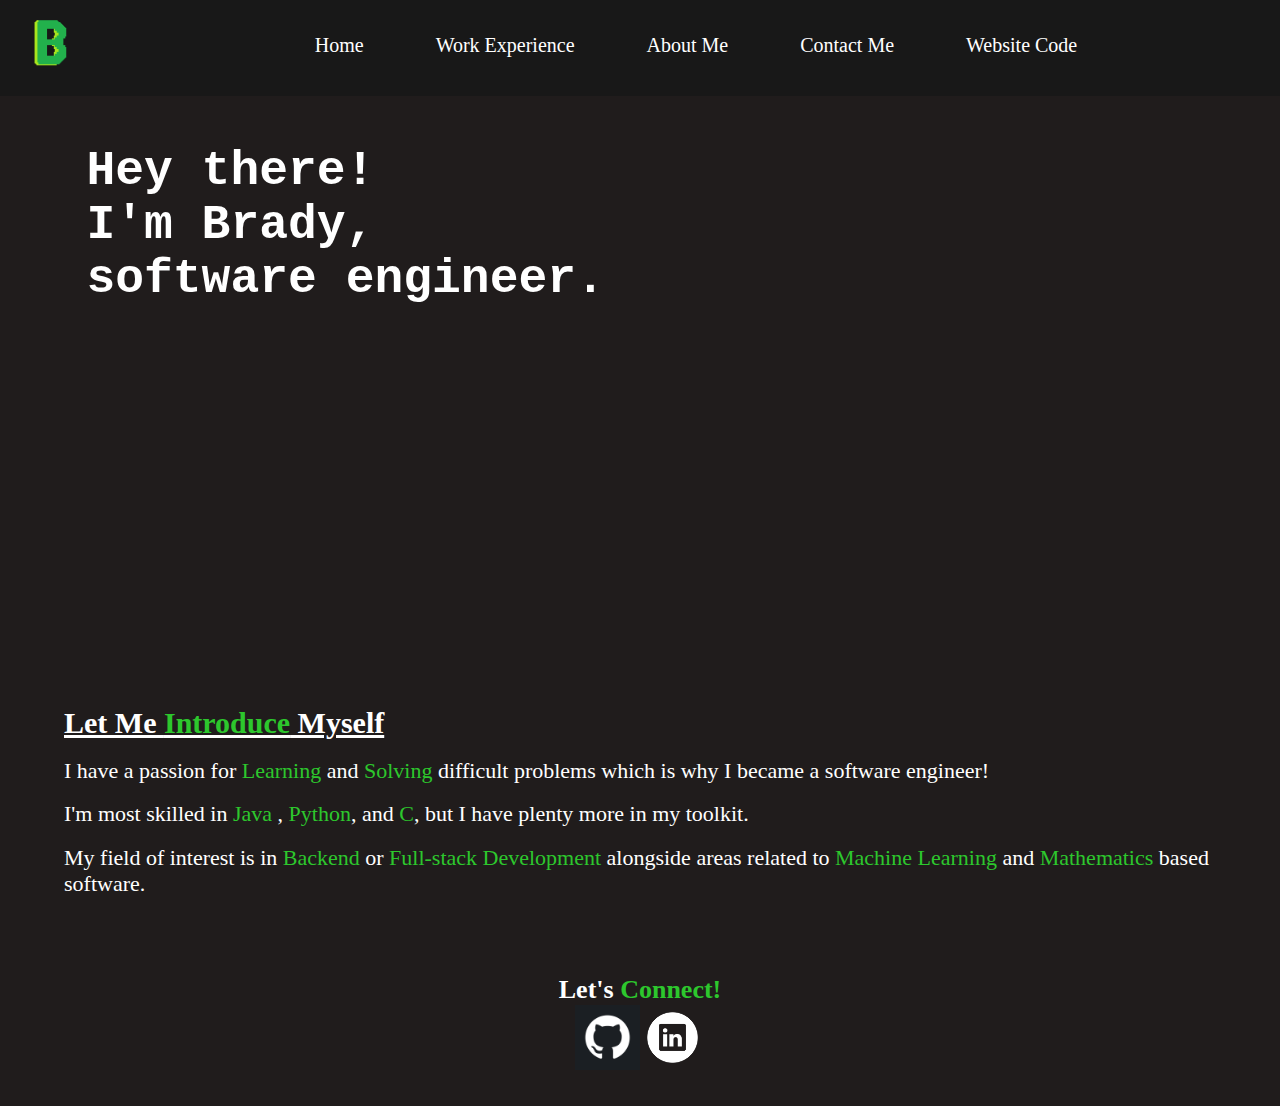
==== commit 31c52a3a: "updated: add job experience and change projects (experience.html and scss)" ====
--- a/index.html
+++ b/index.html
@@ -40,8 +40,10 @@
                 <span class="type">Hey there!<br>I'm Brady,<br>software engineer.</span>
             </div>
             <div class="show-after">
+                <div class="below-info">
                 <a href="../HTML/contact.html"><h2 class="contact-me">Contact Me</h2></a>
-                <h2 class="school">Undergraduate CS Student at UMN</h2>
+                <h2 class="school">Undergraduate CS & Math Student at UMN</h2>
+            </div>
             </div>
             </div>
         </div>
@@ -50,8 +52,8 @@
         <div class="container">
             <h1>Let Me <span>Introduce</span> Myself</h1>
             <div class="text-line">I have a passion for <span>Learning</span> and <span>Solving</span> difficult problems which is why I became a software engineer!</div>
-            <div class="text-line">I'm most skilled in <span>Java </span>and<span> Python</span>, but have plenty more in my toolkit.</div>
-            <div class="text-line">My field of interest is in <span>Backend</span> or <span>Full-stack Development</span> alongside areas related to <span>Machine Learning</span>.</div>
+            <div class="text-line">I'm most skilled in <span>Java </span>,<span> Python</span>, and <span>C</span>, but I have plenty more in my toolkit.</div>
+            <div class="text-line">My field of interest is in <span>Backend</span> or <span>Full-stack Development</span> alongside areas related to <span>Machine Learning</span> and <span>Mathematics</span> based software.</div>
         </div>
     </section>
     <section class="Connect">
--- a/CSS/main.css
+++ b/CSS/main.css
@@ -67,13 +67,17 @@
   }
 }
 
-@media only screen and (min-width: 768px) {
+@media only screen and (min-width: 800px) {
   .hero .show-after.visible {
-    width: 12em;
+    display: flex;
     margin-left: 2em;
-    text-align: center;
     left: 0;
     transform: none;
+    width: 100%;
+  }
+  .hero .show-after.visible .contact-me {
+    width: 12em;
+    text-align: center;
   }
   .hero .show-after.visible .school {
     text-align: left;
@@ -94,7 +98,8 @@
 }
 .TopNav .mobile-menu {
   filter: invert(100%);
-  padding: 1em 1em 0 0;
+  margin: 1.5em 0;
+  margin-right: 0.5em;
   width: 10%;
   height: 10%;
   cursor: pointer;
@@ -150,7 +155,7 @@
   font-weight: bold;
 }
 
-@media only screen and (min-width: 768px) {
+@media only screen and (min-width: 800px) {
   .TopNav .mobile-menu, .TopNav .mobile-menu-exit {
     display: none;
   }
@@ -161,6 +166,7 @@
     width: 100%;
   }
   .TopNav nav {
+    box-sizing: content-box;
     margin-top: 2em;
     margin-left: 0;
     display: flex;
@@ -172,24 +178,6 @@
     width: 100%;
     padding: 0;
   }
-  .TopNav nav img {
-    filter: invert(100%);
-  }
-  .TopNav nav .home-icon {
-    width: 2em;
-  }
-  .TopNav nav .experience-icon {
-    width: 2.5em;
-  }
-  .TopNav nav .about-icon {
-    width: 2em;
-  }
-  .TopNav nav .contact-icon {
-    width: 2.5em;
-  }
-  .TopNav nav .source-icon {
-    width: 2em;
-  }
   .TopNav nav ul {
     color: white;
     display: flex;
@@ -287,7 +275,7 @@
   filter: invert(100%);
 }
 
-@media only screen and (min-width: 768px) {
+@media only screen and (min-width: 800px) {
   .hero .left-column {
     text-align: left;
     margin-left: 1.8em;
@@ -295,6 +283,9 @@
   .hero {
     width: 50%;
     display: flex;
+  }
+  .hero .show-after.visible .below-info {
+    width: 100%;
   }
   .Intro h1 {
     font-size: 30px;
@@ -318,6 +309,18 @@
   padding-top: 2em;
   width: 100%;
   text-align: center;
+  padding: 0.5em;
+  margin-top: 1em;
+  border: 2px solid white;
+  color: white;
+}
+.hero .show-after .text-line .about-me-body {
+  left: 50%;
+  transform: translateX(-50%);
+}
+.hero .show-after iframe {
+  width: 100%;
+  padding-top: 0.5em;
 }
 .hero .chat-cta h2 {
   margin-top: 2em;
@@ -336,26 +339,60 @@
   margin-top: 1em;
 }
 
-.hero .projects {
-  text-align: center;
-  color: white;
-  margin-top: 6em;
-}
-.hero .projects .project1 span {
-  text-decoration: none;
-  color: white;
+@media only screen and (min-width: 800px) {
+  .hero .show-after .about-me-body {
+    width: 60%;
+    text-align: left;
+    display: flex;
+    flex-direction: column;
+  }
+  .hero .show-after .text-line {
+    padding: 0.5em;
+    margin-top: 1em;
+    border: 2px solid white;
+    color: white;
+    flex-direction: row;
+  }
+  .hero .show-after .chat-cta {
+    display: flex;
+    width: 80%;
+    flex-direction: column;
+    padding-left: 4em;
+    padding-right: 2em;
+  }
+}
+.hero .work_experience {
+  color: white;
+  padding-left: 5vw;
+  padding-top: 5vh;
+  width: 95vw;
+}
+.hero .work_experience .experience1 {
+  padding-top: 1vh;
+}
+.hero .work_experience .experience1 span {
   font-size: x-large;
   font-weight: bold;
   -webkit-text-decoration: underline rgb(45, 199, 45);
           text-decoration: underline rgb(45, 199, 45);
 }
-.hero .projects .project1 img {
-  width: 100%;
-}
-.hero .projects .project2 {
-  margin-top: 10em;
-}
-.hero .projects .project2 span {
+.hero .work_experience .experience1 .pearson-text {
+  color: white;
+  padding-top: 1vh;
+}
+.hero .work_experience .experience1 .pearson-text span {
+  font-size: medium;
+  text-decoration: none;
+  font-weight: lighter;
+  font-style: italic;
+}
+.hero .work_experience .experience1 img {
+  width: 30%;
+}
+.hero .work_experience .experience2 {
+  padding-top: 2vh;
+}
+.hero .work_experience .experience2 span {
   text-decoration: none;
   color: white;
   font-size: x-large;
@@ -363,6 +400,62 @@
   -webkit-text-decoration: underline rgb(45, 199, 45);
           text-decoration: underline rgb(45, 199, 45);
 }
+.hero .work_experience .experience2 .omnistudy-text {
+  padding-top: 1vh;
+}
+.hero .work_experience .experience2 .omnistudy-text .omnistudy-description {
+  font-size: medium;
+  text-decoration: none;
+  font-weight: lighter;
+  font-style: italic;
+}
+.hero .work_experience .experience2 .omnistudy-text .omnistudy-link {
+  color: white;
+  text-decoration: none;
+  font-size: medium;
+  text-decoration: underline;
+}
+.hero .projects {
+  text-align: center;
+  color: white;
+  margin-top: 6em;
+}
+.hero .projects h1 {
+  text-align: center;
+  padding-left: 5vw;
+  color: white;
+}
+.hero .projects .group1 {
+  padding-top: 4vh;
+}
+.hero .projects .project1 span {
+  text-decoration: none;
+  color: white;
+  font-size: x-large;
+  font-weight: bold;
+  -webkit-text-decoration: underline rgb(45, 199, 45);
+          text-decoration: underline rgb(45, 199, 45);
+}
+.hero .projects .project1 img {
+  width: 100%;
+}
+.hero .projects .project1 .project-text .gopher_robotics-description {
+  font-size: medium;
+  text-decoration: none;
+  font-weight: lighter;
+  font-style: italic;
+}
+.hero .projects .project2 {
+  margin-top: 10em;
+}
+.hero .projects .project2 span {
+  text-decoration: none;
+  color: white;
+  font-size: x-large;
+  font-weight: bold;
+  -webkit-text-decoration: underline rgb(45, 199, 45);
+          text-decoration: underline rgb(45, 199, 45);
+}
 .hero .projects .project2 img {
   width: 100%;
 }
@@ -394,6 +487,48 @@
   color: rgb(45, 199, 45);
 }
 
+@media only screen and (min-width: 800px) {
+  .hero .work_experience {
+    width: 50vw;
+  }
+  .hero .projects {
+    width: 90vw;
+  }
+  .hero .projects h1 {
+    text-align: left;
+  }
+  .hero .projects .group1 {
+    justify-content: space-between;
+    flex-direction: row;
+  }
+  .hero .projects .group1 .project-text {
+    text-align: left;
+    padding-top: 0.5em;
+  }
+  .hero .projects .project1 {
+    width: 40%;
+    display: inline-block;
+  }
+  .hero .projects .project1 img {
+    padding-bottom: 1em;
+  }
+  .hero .projects .project2 {
+    padding-left: 5em;
+    width: 40%;
+    margin: 0;
+    display: inline-block;
+  }
+  .hero .projects .project2 .project-text {
+    text-align: left;
+  }
+  .hero .projects .project2 img {
+    padding-bottom: 3em;
+  }
+  .hero .other-projects h2 {
+    max-width: 600px;
+    margin: 0 auto;
+  }
+}
 .hero .form {
   padding: 2em;
   margin-top: 1em;
@@ -442,6 +577,27 @@
   width: 3em;
 }
 
+@media only screen and (min-width: 800px) {
+  .hero .reach-out-section {
+    width: 100%;
+  }
+  .hero .reach-out-section .form {
+    width: 20em;
+  }
+  .hero .reach-out-section .further-cta {
+    margin-left: 1.2em;
+  }
+  .hero .reach-out-section .further-cta .icons {
+    padding-top: 0.3em;
+    width: 4.5em;
+  }
+  .hero .reach-out-section .further-cta .icons .linkedin-icon {
+    width: 2em;
+  }
+  .hero .reach-out-section .further-cta .icons .github-icon {
+    width: 2em;
+  }
+}
 body {
   background: #201c1c;
   margin: 0;
